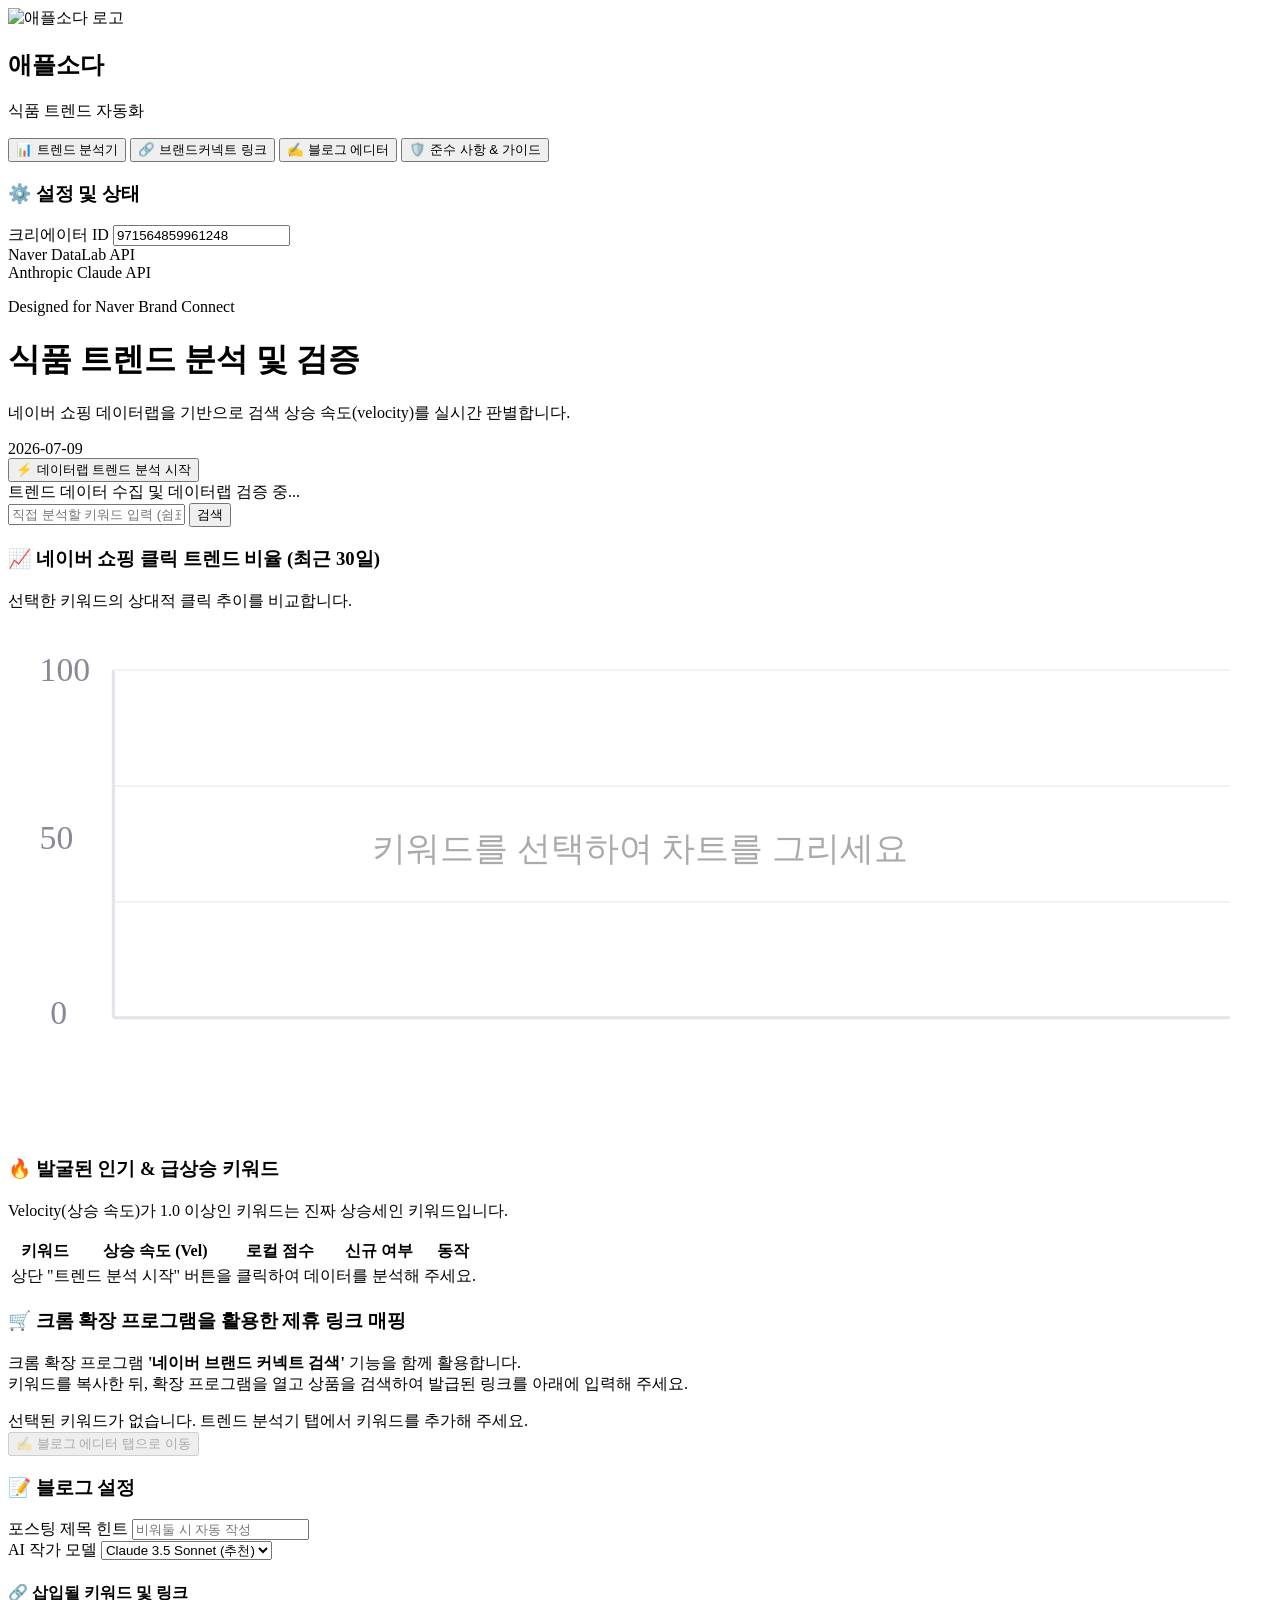
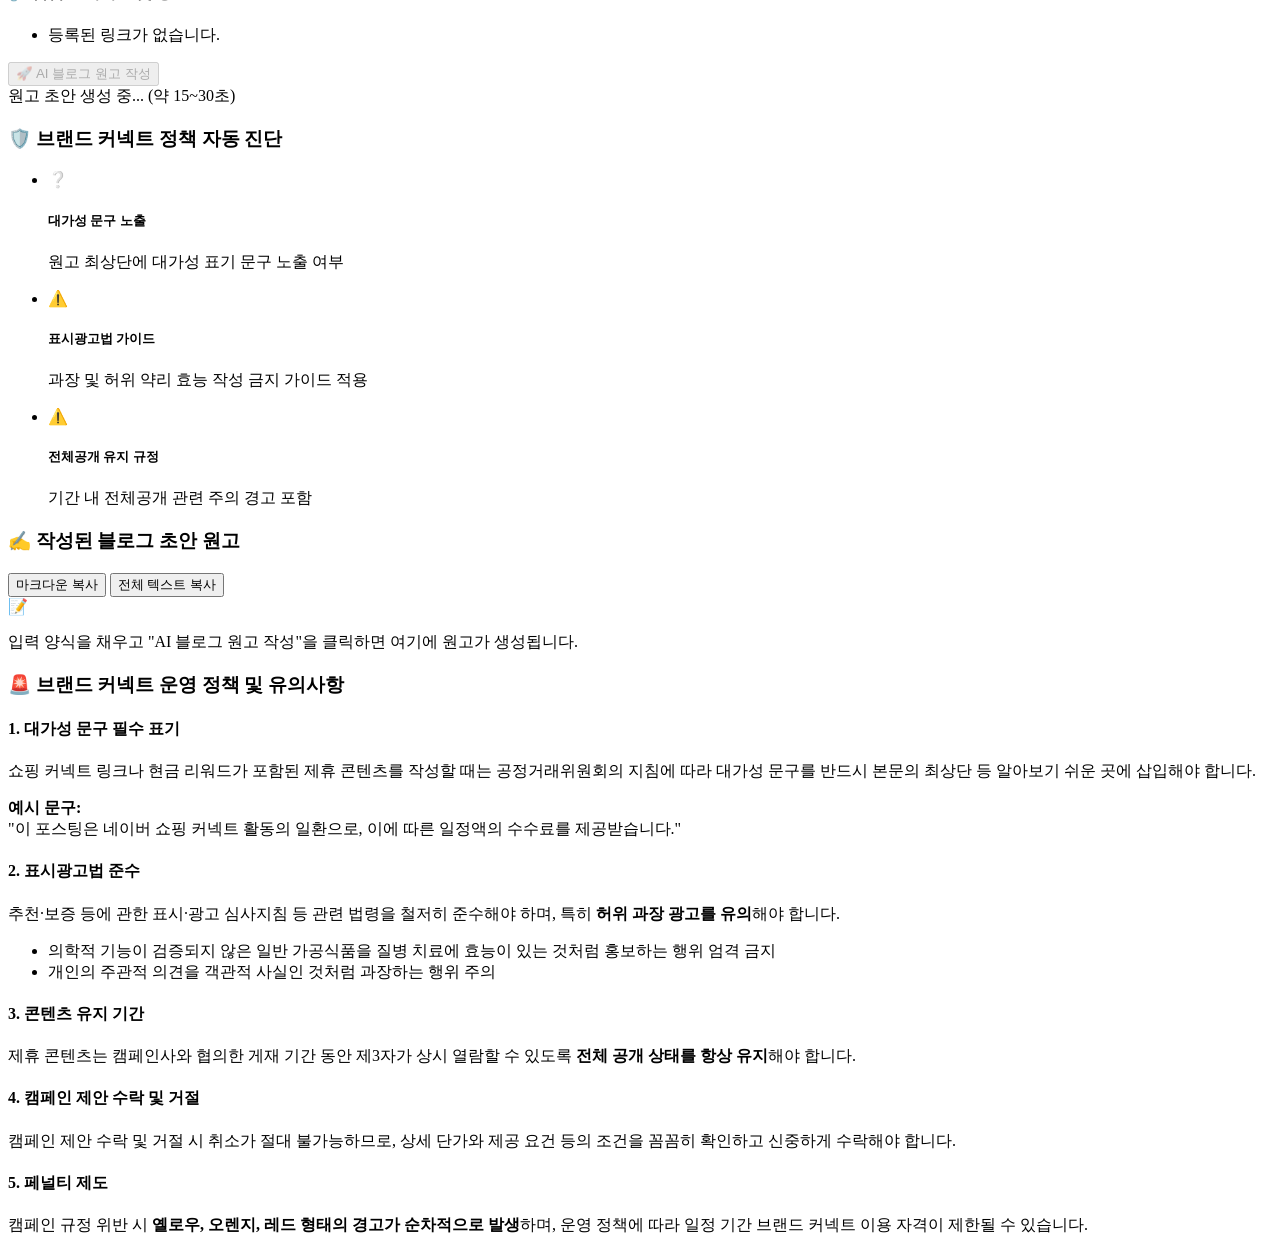
==== trend_web_app/static/index.html @ e1eadadc "style: 애플소다 프로필 공식 로고 적용" ====
<!DOCTYPE html>
<html lang="ko">
<head>
    <meta charset="UTF-8">
    <meta name="viewport" content="width=device-width, initial-scale=1.0">
    <title>🍏 애플소다 트렌드 & 브랜드커넥트 파트너</title>
    <!-- Modern Fonts -->
    <link rel="preconnect" href="https://fonts.googleapis.com">
    <link rel="preconnect" href="https://fonts.gstatic.com" crossorigin>
    <link href="https://fonts.googleapis.com/css2?family=Outfit:wght@300;400;600;700&family=Noto+Sans+KR:wght@300;400;500;700&display=swap" rel="stylesheet">
    <!-- Styled CSS Stylesheet -->
    <link rel="stylesheet" href="static/style.css">
</head>
<body>
    <div class="app-container">
        <!-- Sidebar -->
        <aside class="sidebar">
            <div class="brand">
                <img src="static/logo.jpg" alt="애플소다 로고" class="logo-img">
                <div class="brand-text">
                    <h2>애플소다</h2>
                    <p>식품 트렌드 자동화</p>
                </div>
            </div>

            <nav class="navigation">
                <button class="nav-item active" data-tab="trends-tab">
                    <span class="nav-icon">📊</span> 트렌드 분석기
                </button>
                <button class="nav-item" data-tab="links-tab">
                    <span class="nav-icon">🔗</span> 브랜드커넥트 링크
                </button>
                <button class="nav-item" data-tab="blog-tab">
                    <span class="nav-icon">✍️</span> 블로그 에디터
                </button>
                <button class="nav-item" data-tab="compliance-tab">
                    <span class="nav-icon">🛡️</span> 준수 사항 & 가이드
                </button>
            </nav>

            <div class="sidebar-footer">
                <div class="settings-box">
                    <h3>⚙️ 설정 및 상태</h3>
                    <div class="setting-item">
                        <label for="creator-id-input">크리에이터 ID</label>
                        <input type="text" id="creator-id-input" value="971564859961248" placeholder="숫자 ID 입력">
                    </div>
                    <div class="status-indicator">
                        <span class="status-dot" id="naver-status-dot"></span>
                        <span class="status-lbl">Naver DataLab API</span>
                    </div>
                    <div class="status-indicator">
                        <span class="status-dot" id="anthropic-status-dot"></span>
                        <span class="status-lbl">Anthropic Claude API</span>
                    </div>
                </div>
                <div class="footer-note">
                    <p>Designed for Naver Brand Connect</p>
                </div>
            </div>
        </aside>

        <!-- Main Workspace -->
        <main class="workspace">
            <header class="top-header">
                <div class="header-left">
                    <h1 id="page-title">식품 트렌드 분석 및 검증</h1>
                    <p id="page-subtitle">네이버 쇼핑 데이터랩을 기반으로 검색 상승 속도(velocity)를 실시간 판별합니다.</p>
                </div>
                <div class="header-right">
                    <div class="date-badge">
                        <span id="current-date">2026-07-09</span>
                    </div>
                </div>
            </header>

            <!-- TAB 1: Trends Analyzer -->
            <section id="trends-tab" class="tab-content active">
                <div class="toolbar">
                    <div class="tool-left">
                        <button class="btn btn-primary" id="btn-run-analysis">
                            <span class="btn-icon">⚡</span> 데이터랩 트렌드 분석 시작
                        </button>
                        <div class="loader-container" id="trends-loader">
                            <div class="spinner"></div>
                            <span>트렌드 데이터 수집 및 데이터랩 검증 중...</span>
                        </div>
                    </div>
                    <div class="tool-right">
                        <div class="custom-kw-input">
                            <input type="text" id="custom-keywords" placeholder="직접 분석할 키워드 입력 (쉼표 구분)">
                            <button class="btn btn-secondary" id="btn-add-custom">검색</button>
                        </div>
                    </div>
                </div>

                <!-- Interactive SVG Charts and Trends list -->
                <div class="analyzer-grid">
                    <div class="card chart-card">
                        <div class="card-header">
                            <h3>📈 네이버 쇼핑 클릭 트렌드 비율 (최근 30일)</h3>
                            <p class="card-subtitle">선택한 키워드의 상대적 클릭 추이를 비교합니다.</p>
                        </div>
                        <div class="chart-container">
                            <svg id="trend-svg-chart" viewBox="0 0 600 240">
                                <!-- Default background graph elements -->
                                <line x1="50" y1="20" x2="580" y2="20" stroke="#f0f2f5" stroke-width="1"/>
                                <line x1="50" y1="75" x2="580" y2="75" stroke="#f0f2f5" stroke-width="1"/>
                                <line x1="50" y1="130" x2="580" y2="130" stroke="#f0f2f5" stroke-width="1"/>
                                <line x1="50" y1="185" x2="580" y2="185" stroke="#f0f2f5" stroke-width="1"/>
                                <line x1="50" y1="185" x2="580" y2="185" stroke="#e1e4e9" stroke-width="1.5"/>
                                <line x1="50" y1="20" x2="50" y2="185" stroke="#e1e4e9" stroke-width="1.5"/>
                                <text x="15" y="25" class="chart-text" fill="#889">100</text>
                                <text x="15" y="105" class="chart-text" fill="#889">50</text>
                                <text x="20" y="188" class="chart-text" fill="#889">0</text>
                                <text x="300" y="110" text-anchor="middle" fill="#aaa" id="chart-placeholder">키워드를 선택하여 차트를 그리세요</text>
                            </svg>
                            <div class="chart-legend" id="chart-legend-box"></div>
                        </div>
                    </div>

                    <div class="card list-card">
                        <div class="card-header">
                            <h3>🔥 발굴된 인기 & 급상승 키워드</h3>
                            <p class="card-subtitle">Velocity(상승 속도)가 1.0 이상인 키워드는 진짜 상승세인 키워드입니다.</p>
                        </div>
                        <div class="table-wrapper">
                            <table class="data-table">
                                <thead>
                                    <tr>
                                        <th>키워드</th>
                                        <th>상승 속도 (Vel)</th>
                                        <th>로컬 점수</th>
                                        <th>신규 여부</th>
                                        <th>동작</th>
                                    </tr>
                                </thead>
                                <tbody id="trends-table-body">
                                    <tr>
                                        <td colspan="5" class="empty-table">상단 "트렌드 분석 시작" 버튼을 클릭하여 데이터를 분석해 주세요.</td>
                                    </tr>
                                </tbody>
                            </table>
                        </div>
                    </div>
                </div>
            </section>

            <!-- TAB 2: Brand Connect Links Mapper -->
            <section id="links-tab" class="tab-content">
                <div class="card mapper-card">
                    <div class="card-header">
                        <h3>🛒 크롬 확장 프로그램을 활용한 제휴 링크 매핑</h3>
                        <p class="card-subtitle">
                            크롬 확장 프로그램 <strong>'네이버 브랜드 커넥트 검색'</strong> 기능을 함께 활용합니다. <br>
                            키워드를 복사한 뒤, 확장 프로그램을 열고 상품을 검색하여 발급된 링크를 아래에 입력해 주세요.
                        </p>
                    </div>

                    <div class="mapper-body">
                        <div class="mapper-list" id="mapper-keywords-list">
                            <div class="empty-mapper">선택된 키워드가 없습니다. 트렌드 분석기 탭에서 키워드를 추가해 주세요.</div>
                        </div>

                        <div class="mapper-actions">
                            <button class="btn btn-primary" id="btn-go-to-blog" disabled>
                                ✍️ 블로그 에디터 탭으로 이동
                            </button>
                        </div>
                    </div>
                </div>
            </section>

            <!-- TAB 3: AI Blog Composer -->
            <section id="blog-tab" class="tab-content">
                <div class="blog-composer-layout">
                    <div class="composer-sidebar">
                        <div class="card composer-params-card">
                            <div class="card-header">
                                <h3>📝 블로그 설정</h3>
                            </div>
                            <div class="card-body">
                                <div class="form-group">
                                    <label for="blog-title-input">포스팅 제목 힌트</label>
                                    <input type="text" id="blog-title-input" placeholder="비워둘 시 자동 작성">
                                </div>
                                <div class="form-group">
                                    <label for="ai-model-select">AI 작가 모델</label>
                                    <select id="ai-model-select">
                                        <option value="claude-3-5-sonnet-20260229" selected>Claude 3.5 Sonnet (추천)</option>
                                        <option value="claude-3-haiku-20240307">Claude 3 Haiku (빠름)</option>
                                    </select>
                                </div>
                                
                                <div class="mapped-summary-box">
                                    <h4>🔗 삽입될 키워드 및 링크</h4>
                                    <ul id="mapped-links-summary">
                                        <li class="summary-empty">등록된 링크가 없습니다.</li>
                                    </ul>
                                </div>

                                <button class="btn btn-primary btn-block" id="btn-generate-blog" disabled>
                                    🚀 AI 블로그 원고 작성
                                </button>
                                <div class="loader-container" id="blog-loader">
                                    <div class="spinner"></div>
                                    <span>원고 초안 생성 중... (약 15~30초)</span>
                                </div>
                            </div>
                        </div>
                        
                        <div class="card guard-preview-card">
                            <div class="card-header">
                                <h3>🛡️ 브랜드 커넥트 정책 자동 진단</h3>
                            </div>
                            <div class="card-body">
                                <ul class="compliance-checklist">
                                    <li class="check-item pending" id="chk-disclosure">
                                        <span class="check-icon">❔</span>
                                        <div class="check-text">
                                            <h5>대가성 문구 노출</h5>
                                            <p>원고 최상단에 대가성 표기 문구 노출 여부</p>
                                        </div>
                                    </li>
                                    <li class="check-item pending" id="chk-advertising">
                                        <span class="check-icon">⚠️</span>
                                        <div class="check-text">
                                            <h5>표시광고법 가이드</h5>
                                            <p>과장 및 허위 약리 효능 작성 금지 가이드 적용</p>
                                        </div>
                                    </li>
                                    <li class="check-item pending" id="chk-duration">
                                        <span class="check-icon">⚠️</span>
                                        <div class="check-text">
                                            <h5>전체공개 유지 규정</h5>
                                            <p>기간 내 전체공개 관련 주의 경고 포함</p>
                                        </div>
                                    </li>
                                </ul>
                            </div>
                        </div>
                    </div>

                    <div class="composer-main">
                        <div class="card preview-card">
                            <div class="card-header">
                                <h3>✍️ 작성된 블로그 초안 원고</h3>
                                <div class="preview-actions">
                                    <button class="btn btn-secondary btn-sm" id="btn-copy-markdown">마크다운 복사</button>
                                    <button class="btn btn-secondary btn-sm" id="btn-copy-raw">전체 텍스트 복사</button>
                                </div>
                            </div>
                            <div class="markdown-preview-container" id="markdown-preview">
                                <div class="preview-placeholder">
                                    <span class="placeholder-icon">📝</span>
                                    <p>입력 양식을 채우고 "AI 블로그 원고 작성"을 클릭하면 여기에 원고가 생성됩니다.</p>
                                </div>
                            </div>
                        </div>
                    </div>
                </div>
            </section>

            <!-- TAB 4: Compliance Guard Info -->
            <section id="compliance-tab" class="tab-content">
                <div class="compliance-info-layout">
                    <div class="card info-card border-green">
                        <div class="card-header">
                            <h3>🚨 브랜드 커넥트 운영 정책 및 유의사항</h3>
                        </div>
                        <div class="card-body">
                            <div class="compliance-section">
                                <h4>1. 대가성 문구 필수 표기</h4>
                                <p>쇼핑 커넥트 링크나 현금 리워드가 포함된 제휴 콘텐츠를 작성할 때는 공정거래위원회의 지침에 따라 대가성 문구를 반드시 본문의 최상단 등 알아보기 쉬운 곳에 삽입해야 합니다.</p>
                                <div class="highlight-box">
                                    <strong>예시 문구:</strong><br>
                                    "이 포스팅은 네이버 쇼핑 커넥트 활동의 일환으로, 이에 따른 일정액의 수수료를 제공받습니다."
                                </div>
                            </div>

                            <div class="compliance-section">
                                <h4>2. 표시광고법 준수</h4>
                                <p>추천·보증 등에 관한 표시·광고 심사지침 등 관련 법령을 철저히 준수해야 하며, 특히 <strong>허위 과장 광고를 유의</strong>해야 합니다.</p>
                                <ul>
                                    <li>의학적 기능이 검증되지 않은 일반 가공식품을 질병 치료에 효능이 있는 것처럼 홍보하는 행위 엄격 금지</li>
                                    <li>개인의 주관적 의견을 객관적 사실인 것처럼 과장하는 행위 주의</li>
                                </ul>
                            </div>

                            <div class="compliance-section">
                                <h4>3. 콘텐츠 유지 기간</h4>
                                <p>제휴 콘텐츠는 캠페인사와 협의한 게재 기간 동안 제3자가 상시 열람할 수 있도록 <strong>전체 공개 상태를 항상 유지</strong>해야 합니다.</p>
                            </div>

                            <div class="compliance-section">
                                <h4>4. 캠페인 제안 수락 및 거절</h4>
                                <p>캠페인 제안 수락 및 거절 시 취소가 절대 불가능하므로, 상세 단가와 제공 요건 등의 조건을 꼼꼼히 확인하고 신중하게 수락해야 합니다.</p>
                            </div>

                            <div class="compliance-section">
                                <h4>5. 페널티 제도</h4>
                                <p>캠페인 규정 위반 시 <strong>옐로우, 오렌지, 레드 형태의 경고가 순차적으로 발생</strong>하며, 운영 정책에 따라 일정 기간 브랜드 커넥트 이용 자격이 제한될 수 있습니다.</p>
                            </div>
                        </div>
                    </div>
                </div>
            </section>
        </main>
    </div>

    <!-- Application Javascript File -->
    <script src="static/app.js"></script>
</body>
</html>
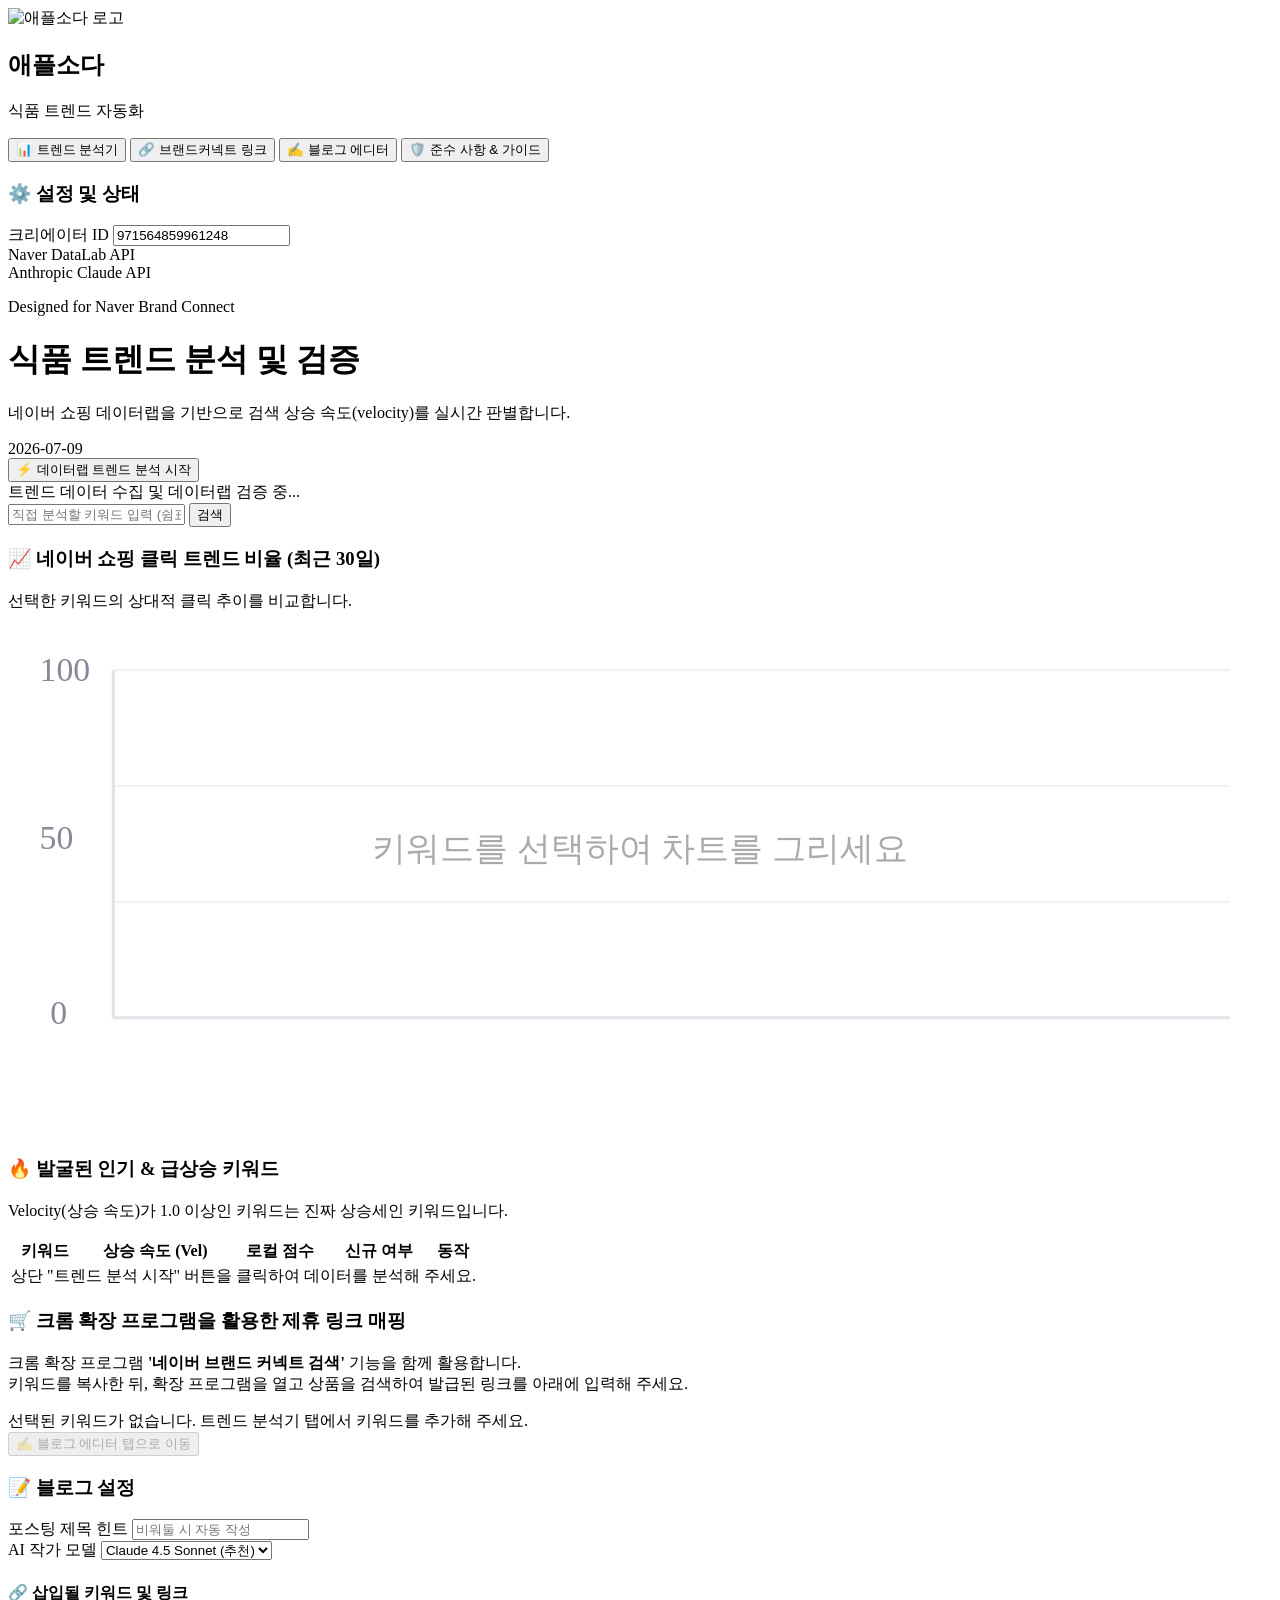
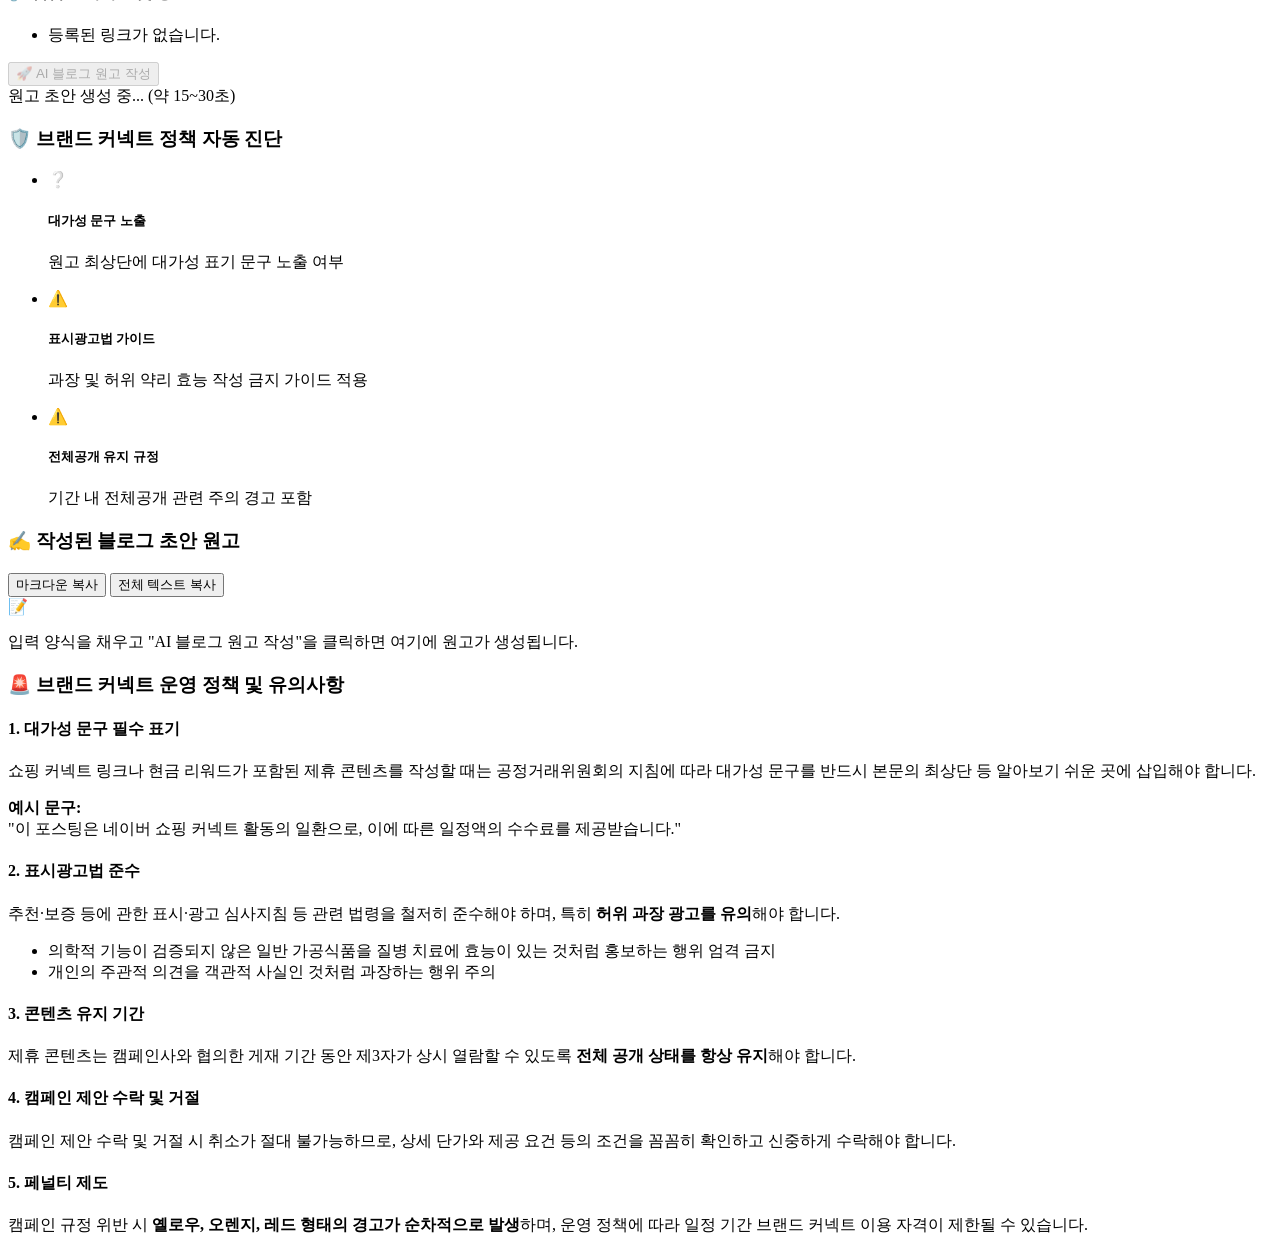
==== commit 0b5c951e: "feat: 블로그 에디터 AI 작가 모델 목록에 Claude 4.5 Sonnet 및 Claude 5 Sonnet 추가" ====
--- a/trend_web_app/static/index.html
+++ b/trend_web_app/static/index.html
@@ -187,7 +187,9 @@
                                 <div class="form-group">
                                     <label for="ai-model-select">AI 작가 모델</label>
                                     <select id="ai-model-select">
-                                        <option value="claude-3-5-sonnet-20260229" selected>Claude 3.5 Sonnet (추천)</option>
+                                        <option value="claude-sonnet-5">Claude 5 Sonnet</option>
+                                        <option value="claude-sonnet-4-5" selected>Claude 4.5 Sonnet (추천)</option>
+                                        <option value="claude-3-5-sonnet-20260229">Claude 3.5 Sonnet</option>
                                         <option value="claude-3-haiku-20240307">Claude 3 Haiku (빠름)</option>
                                     </select>
                                 </div>
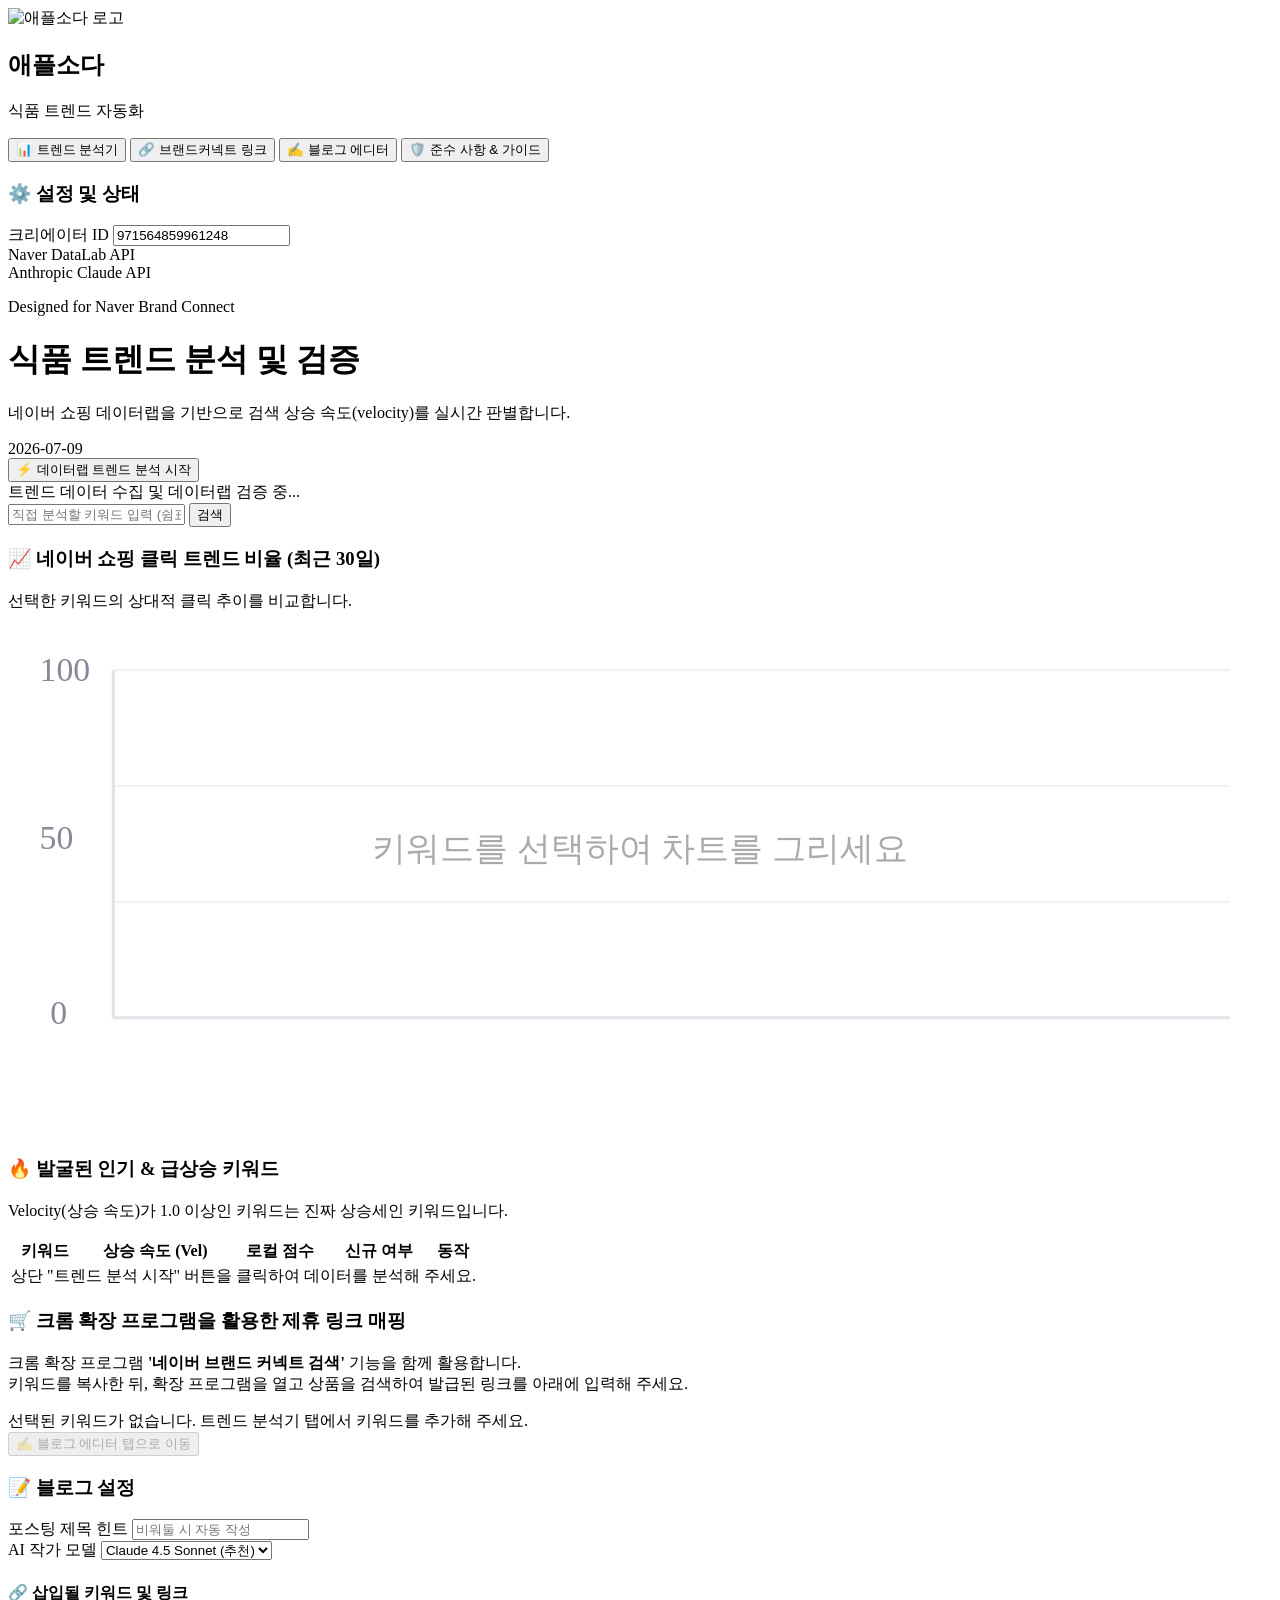
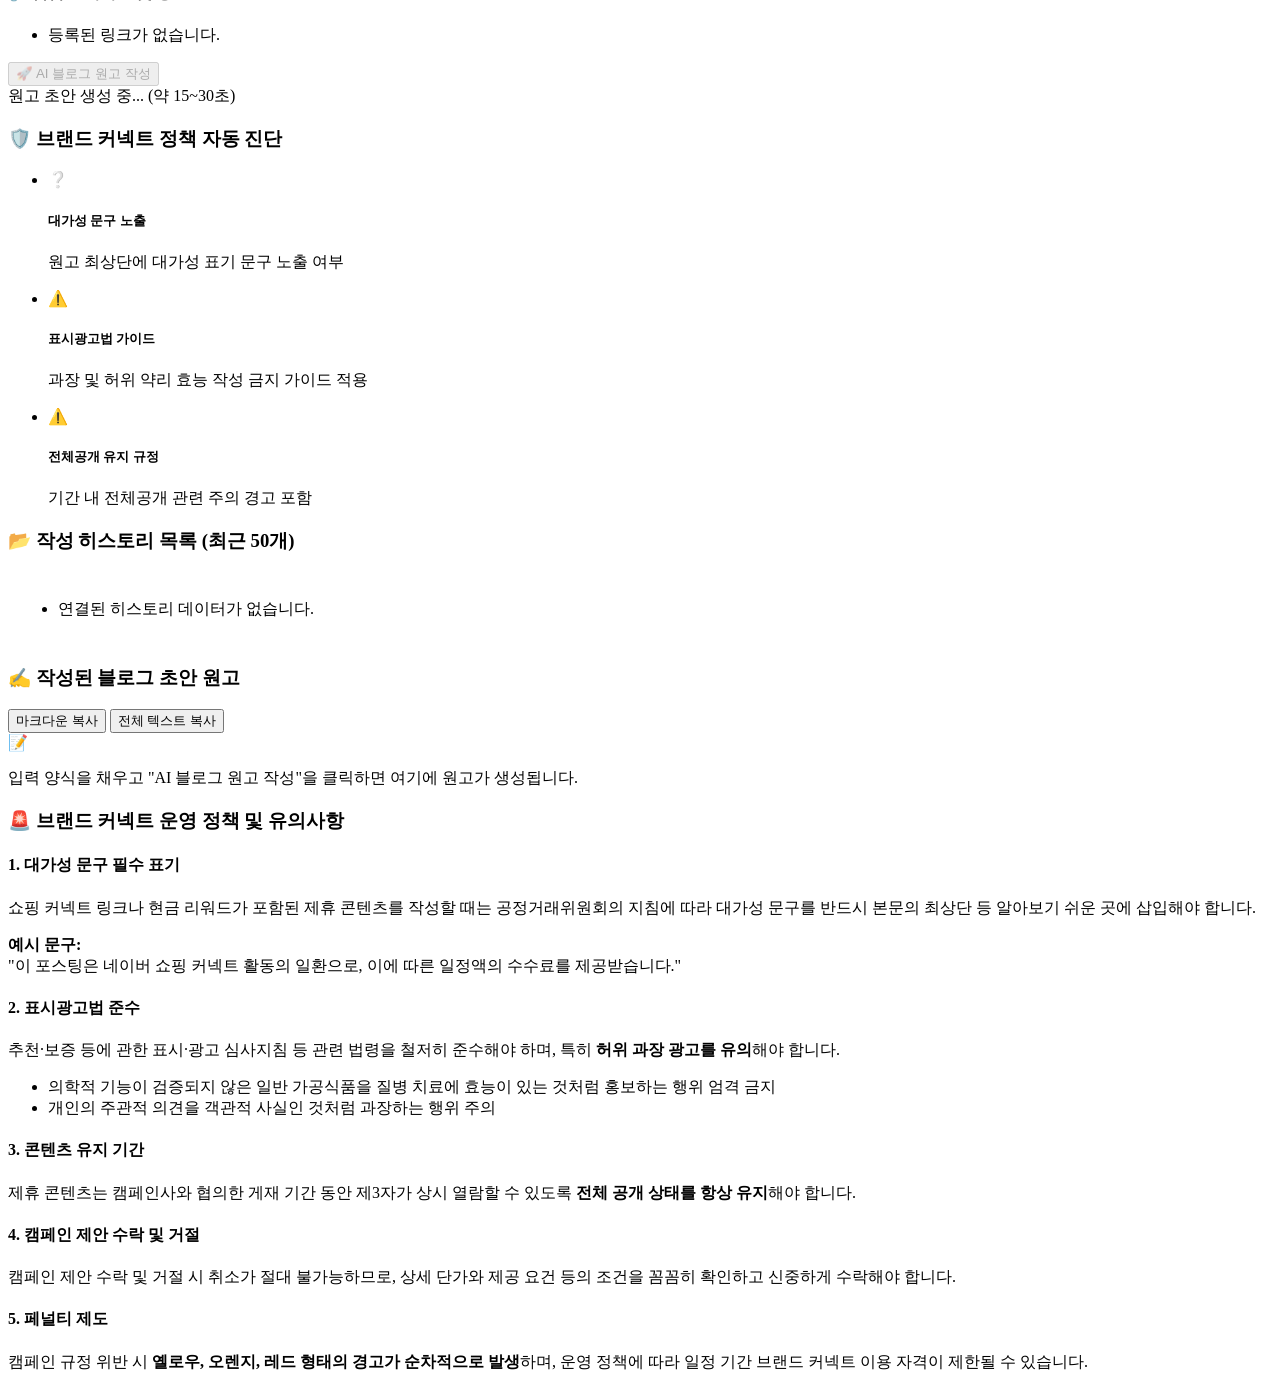
==== commit 214c0d1a: "feat: PostgreSQL 데이터베이스 연동 및 블로그 히스토리 관리 기능 추가" ====
--- a/trend_web_app/static/index.html
+++ b/trend_web_app/static/index.html
@@ -239,6 +239,16 @@
                                         </div>
                                     </li>
                                 </ul>
+                        </div>
+                        
+                        <div class="card history-card">
+                            <div class="card-header">
+                                <h3>📂 작성 히스토리 목록 (최근 50개)</h3>
+                            </div>
+                            <div class="card-body" style="padding: 10px;">
+                                <ul class="history-list" id="blog-history-list">
+                                    <li class="history-empty">연결된 히스토리 데이터가 없습니다.</li>
+                                </ul>
                             </div>
                         </div>
                     </div>
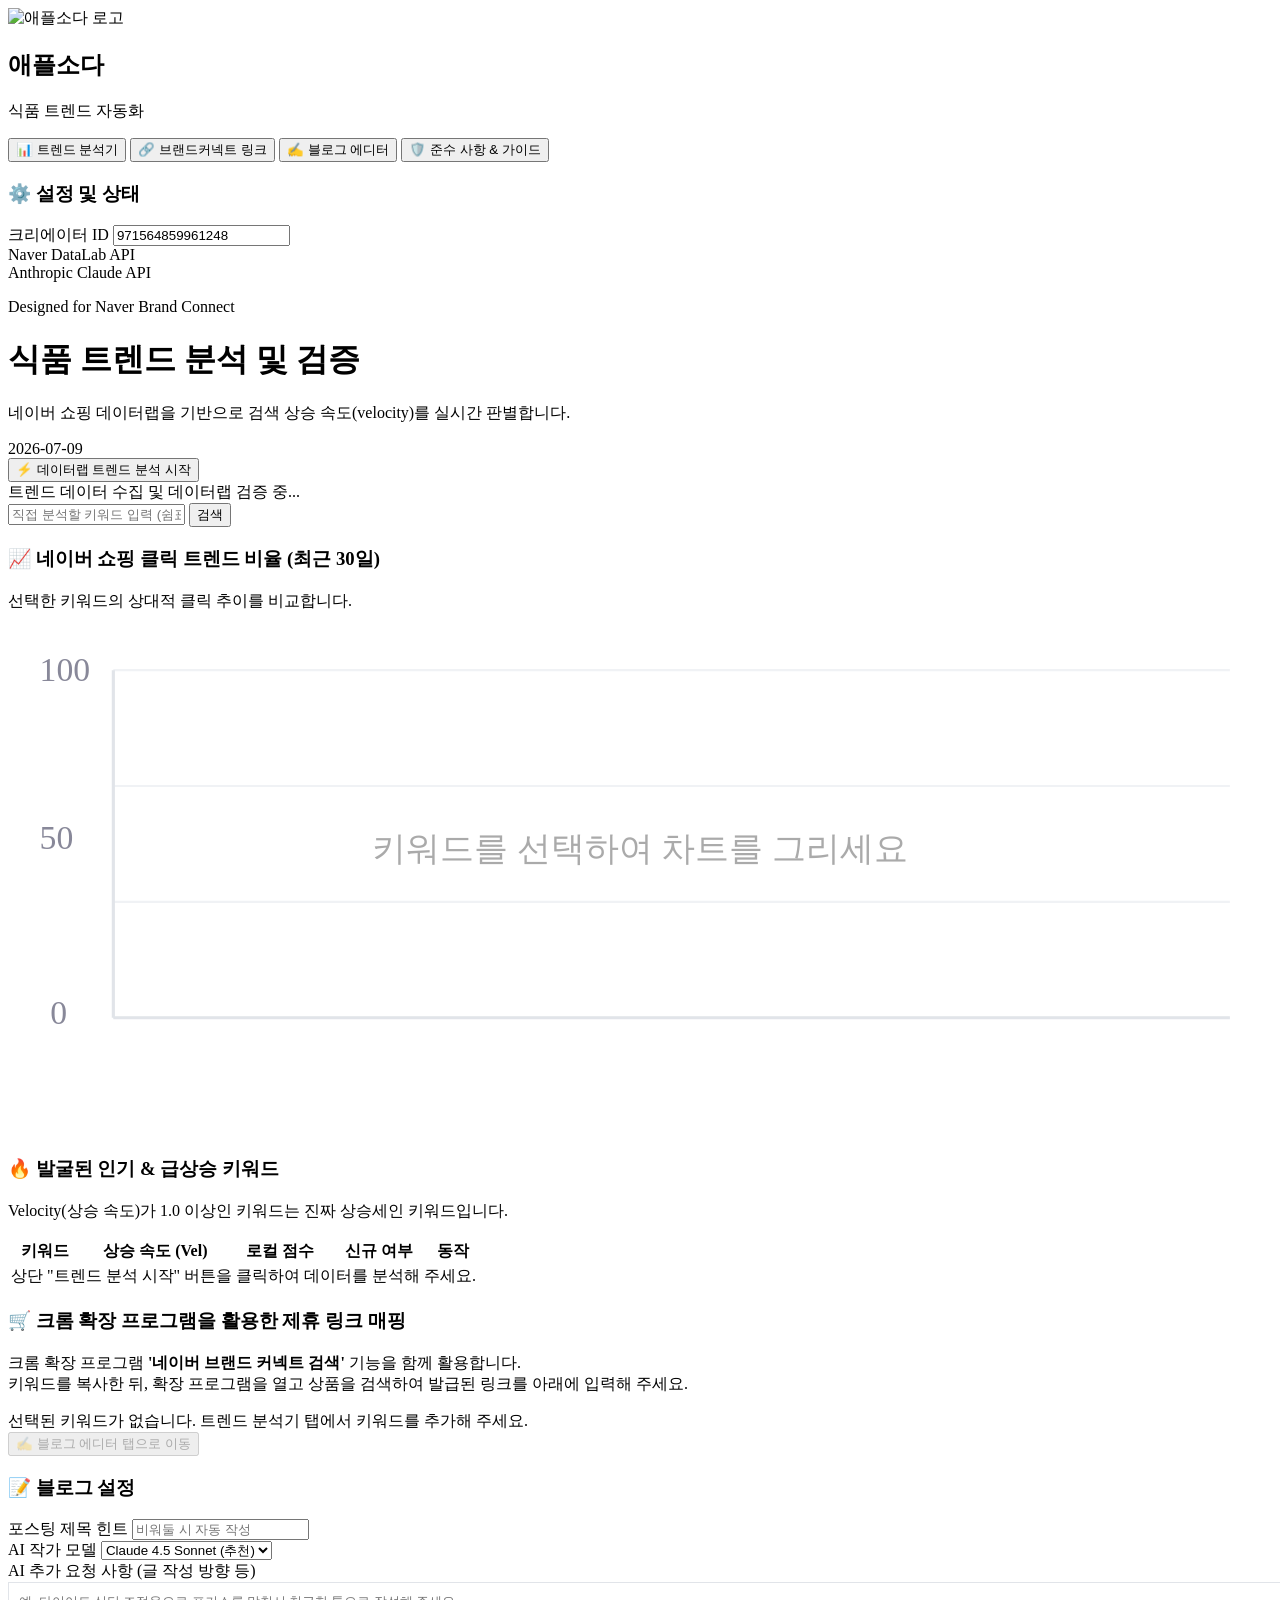
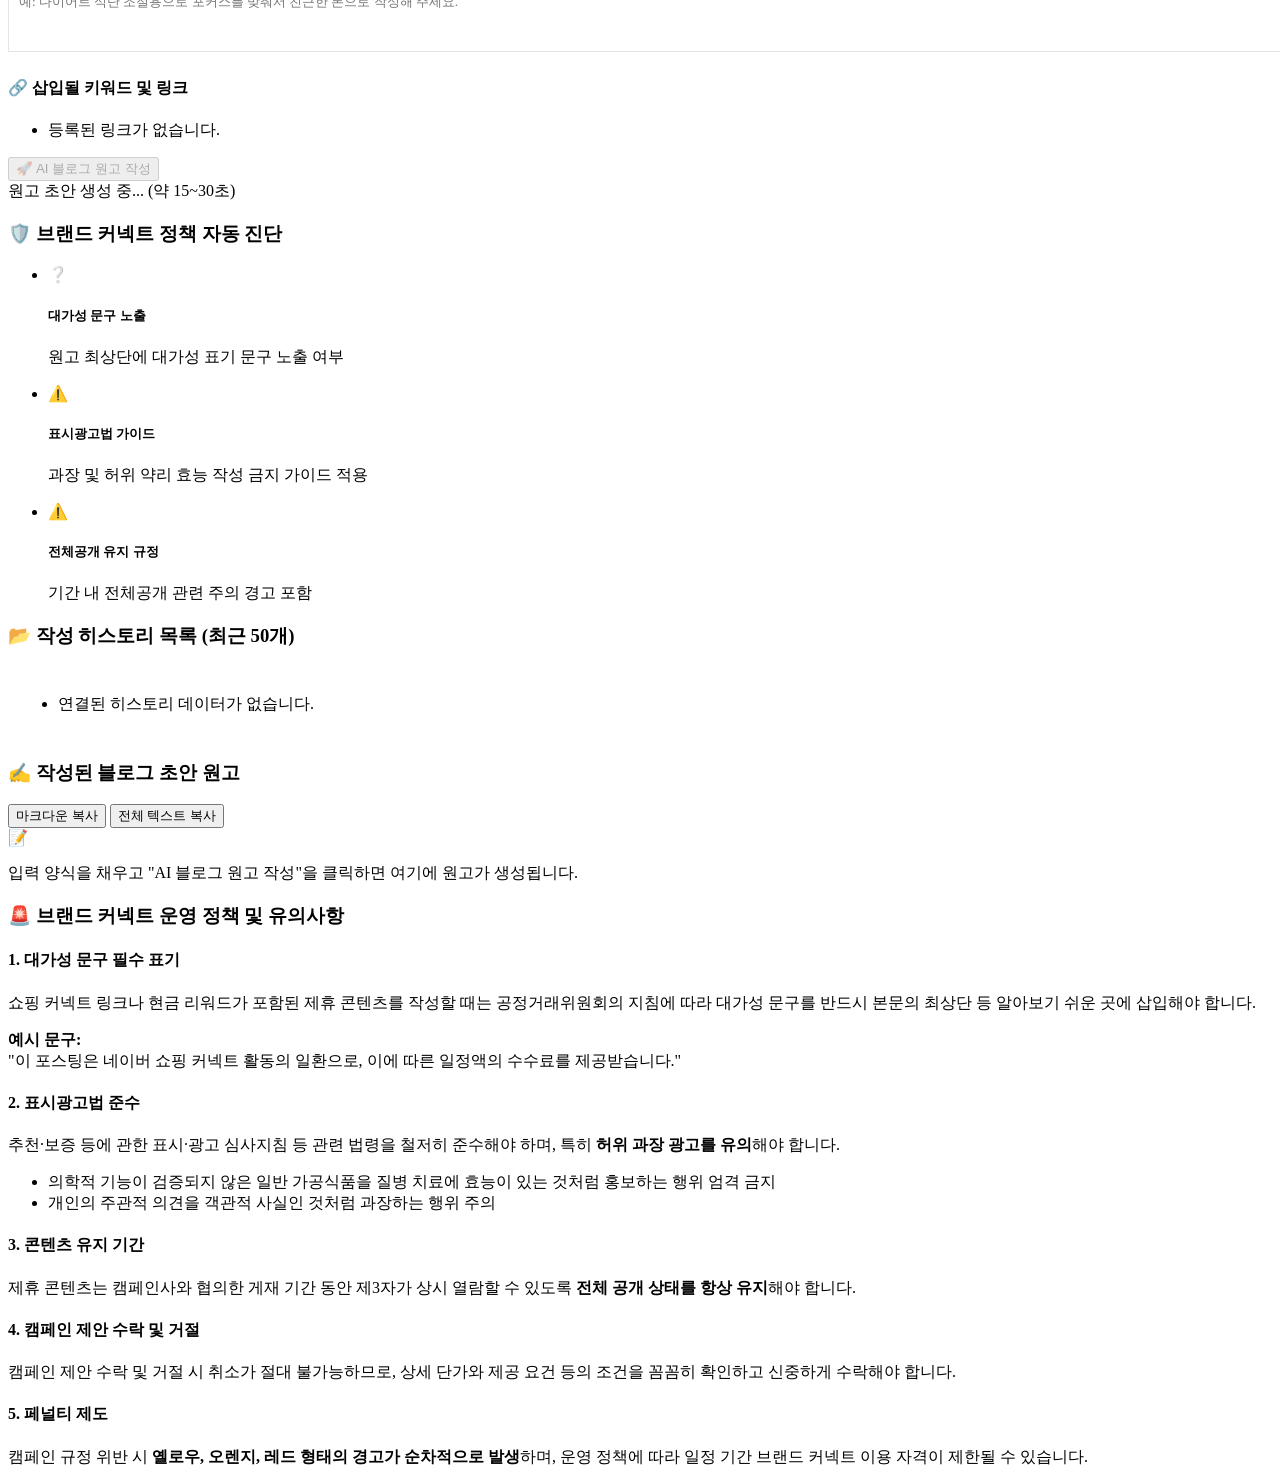
==== commit 2805b40d: "feat: AI 블로그 원고 작성 시 사용자 추가 요구 사항(프롬프트) 입력 기능 구현" ====
--- a/trend_web_app/static/index.html
+++ b/trend_web_app/static/index.html
@@ -192,6 +192,10 @@
                                         <option value="claude-3-5-sonnet-20260229">Claude 3.5 Sonnet</option>
                                         <option value="claude-3-haiku-20240307">Claude 3 Haiku (빠름)</option>
                                     </select>
+                                </div>
+                                <div class="form-group">
+                                    <label for="blog-custom-prompt">AI 추가 요청 사항 (글 작성 방향 등)</label>
+                                    <textarea id="blog-custom-prompt" rows="3" placeholder="예: 다이어트 식단 조절용으로 포커스를 맞춰서 친근한 톤으로 작성해 주세요." style="width: 100%; padding: 10px; border: 1px solid #e1e4e9; border-radius: var(--border-radius-md); font-family: inherit; font-size: 13px; resize: vertical;"></textarea>
                                 </div>
                                 
                                 <div class="mapped-summary-box">
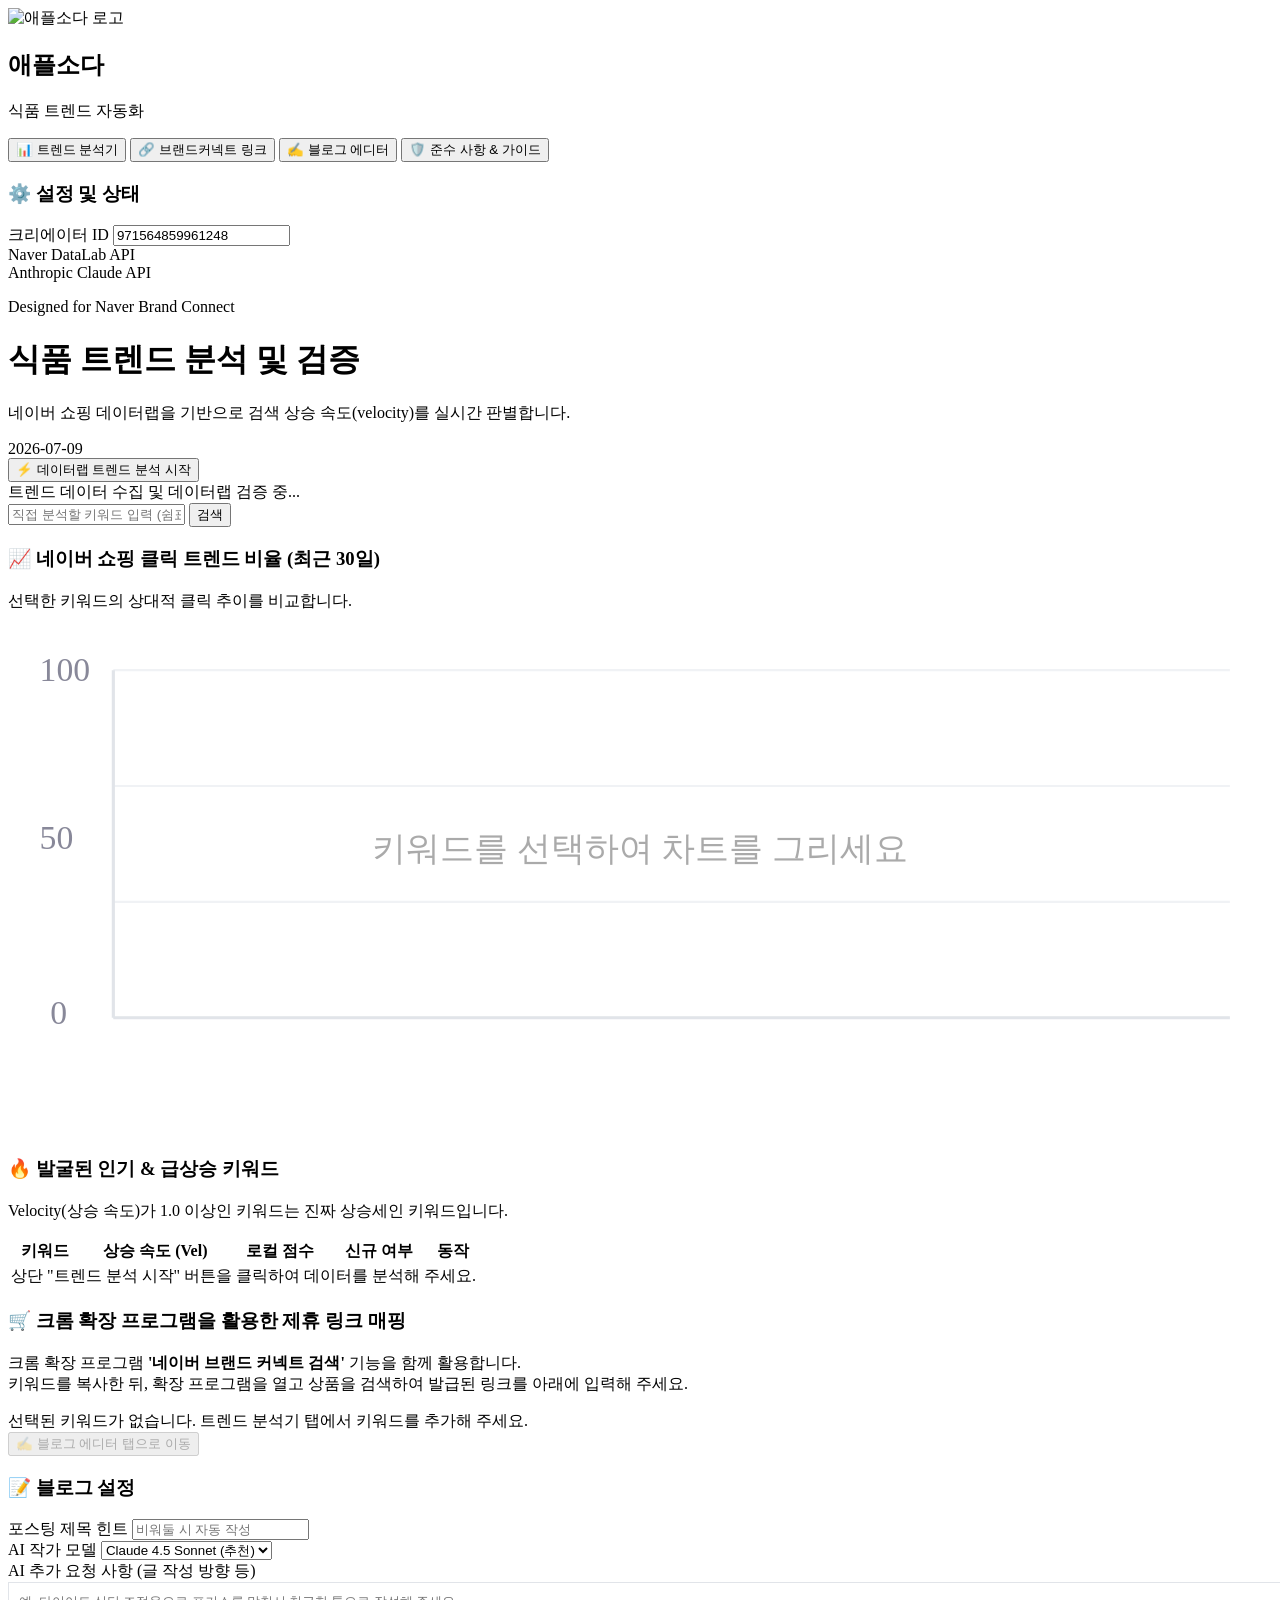
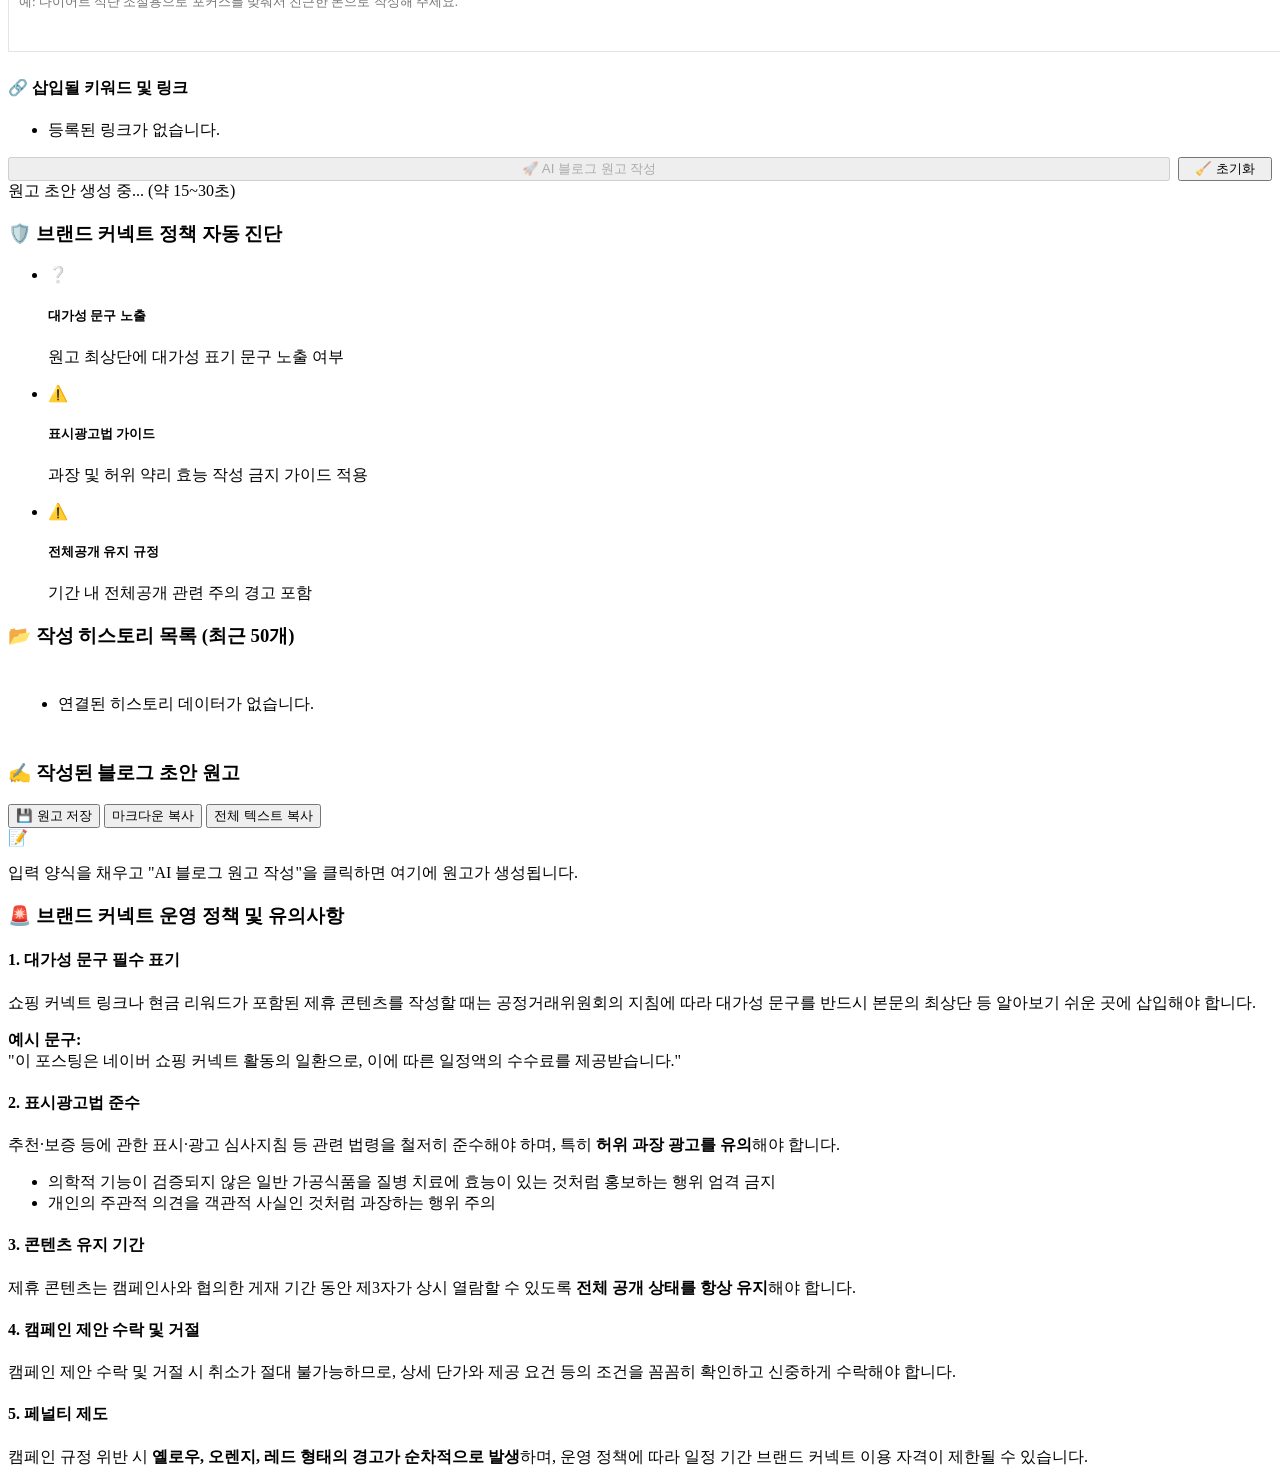
==== commit 6b4b7e75: "feat: 원고 수동 저장(💾) 및 에디터 초기화(🧹) 기능 추가" ====
--- a/trend_web_app/static/index.html
+++ b/trend_web_app/static/index.html
@@ -205,14 +205,19 @@
                                     </ul>
                                 </div>
 
-                                <button class="btn btn-primary btn-block" id="btn-generate-blog" disabled>
-                                    🚀 AI 블로그 원고 작성
-                                </button>
-                                <div class="loader-container" id="blog-loader">
-                                    <div class="spinner"></div>
-                                    <span>원고 초안 생성 중... (약 15~30초)</span>
-                                </div>
-                            </div>
+                                 <div style="display: flex; gap: 8px; margin-top: 15px;">
+                                     <button class="btn btn-primary" id="btn-generate-blog" style="flex-grow: 1;" disabled>
+                                         🚀 AI 블로그 원고 작성
+                                     </button>
+                                     <button class="btn btn-secondary" id="btn-reset-editor" style="width: auto; padding: 0 15px;" title="입력 및 작성 내용 초기화">
+                                         🧹 초기화
+                                     </button>
+                                 </div>
+                                 <div class="loader-container" id="blog-loader">
+                                     <div class="spinner"></div>
+                                     <span>원고 초안 생성 중... (약 15~30초)</span>
+                                 </div>
+                             </div>
                         </div>
                         
                         <div class="card guard-preview-card">
@@ -243,6 +248,7 @@
                                         </div>
                                     </li>
                                 </ul>
+                            </div>
                         </div>
                         
                         <div class="card history-card">
@@ -261,10 +267,11 @@
                         <div class="card preview-card">
                             <div class="card-header">
                                 <h3>✍️ 작성된 블로그 초안 원고</h3>
-                                <div class="preview-actions">
-                                    <button class="btn btn-secondary btn-sm" id="btn-copy-markdown">마크다운 복사</button>
-                                    <button class="btn btn-secondary btn-sm" id="btn-copy-raw">전체 텍스트 복사</button>
-                                </div>
+                                 <div class="preview-actions">
+                                     <button class="btn btn-secondary btn-sm" id="btn-save-draft">💾 원고 저장</button>
+                                     <button class="btn btn-secondary btn-sm" id="btn-copy-markdown">마크다운 복사</button>
+                                     <button class="btn btn-secondary btn-sm" id="btn-copy-raw">전체 텍스트 복사</button>
+                                 </div>
                             </div>
                             <div class="markdown-preview-container" id="markdown-preview">
                                 <div class="preview-placeholder">
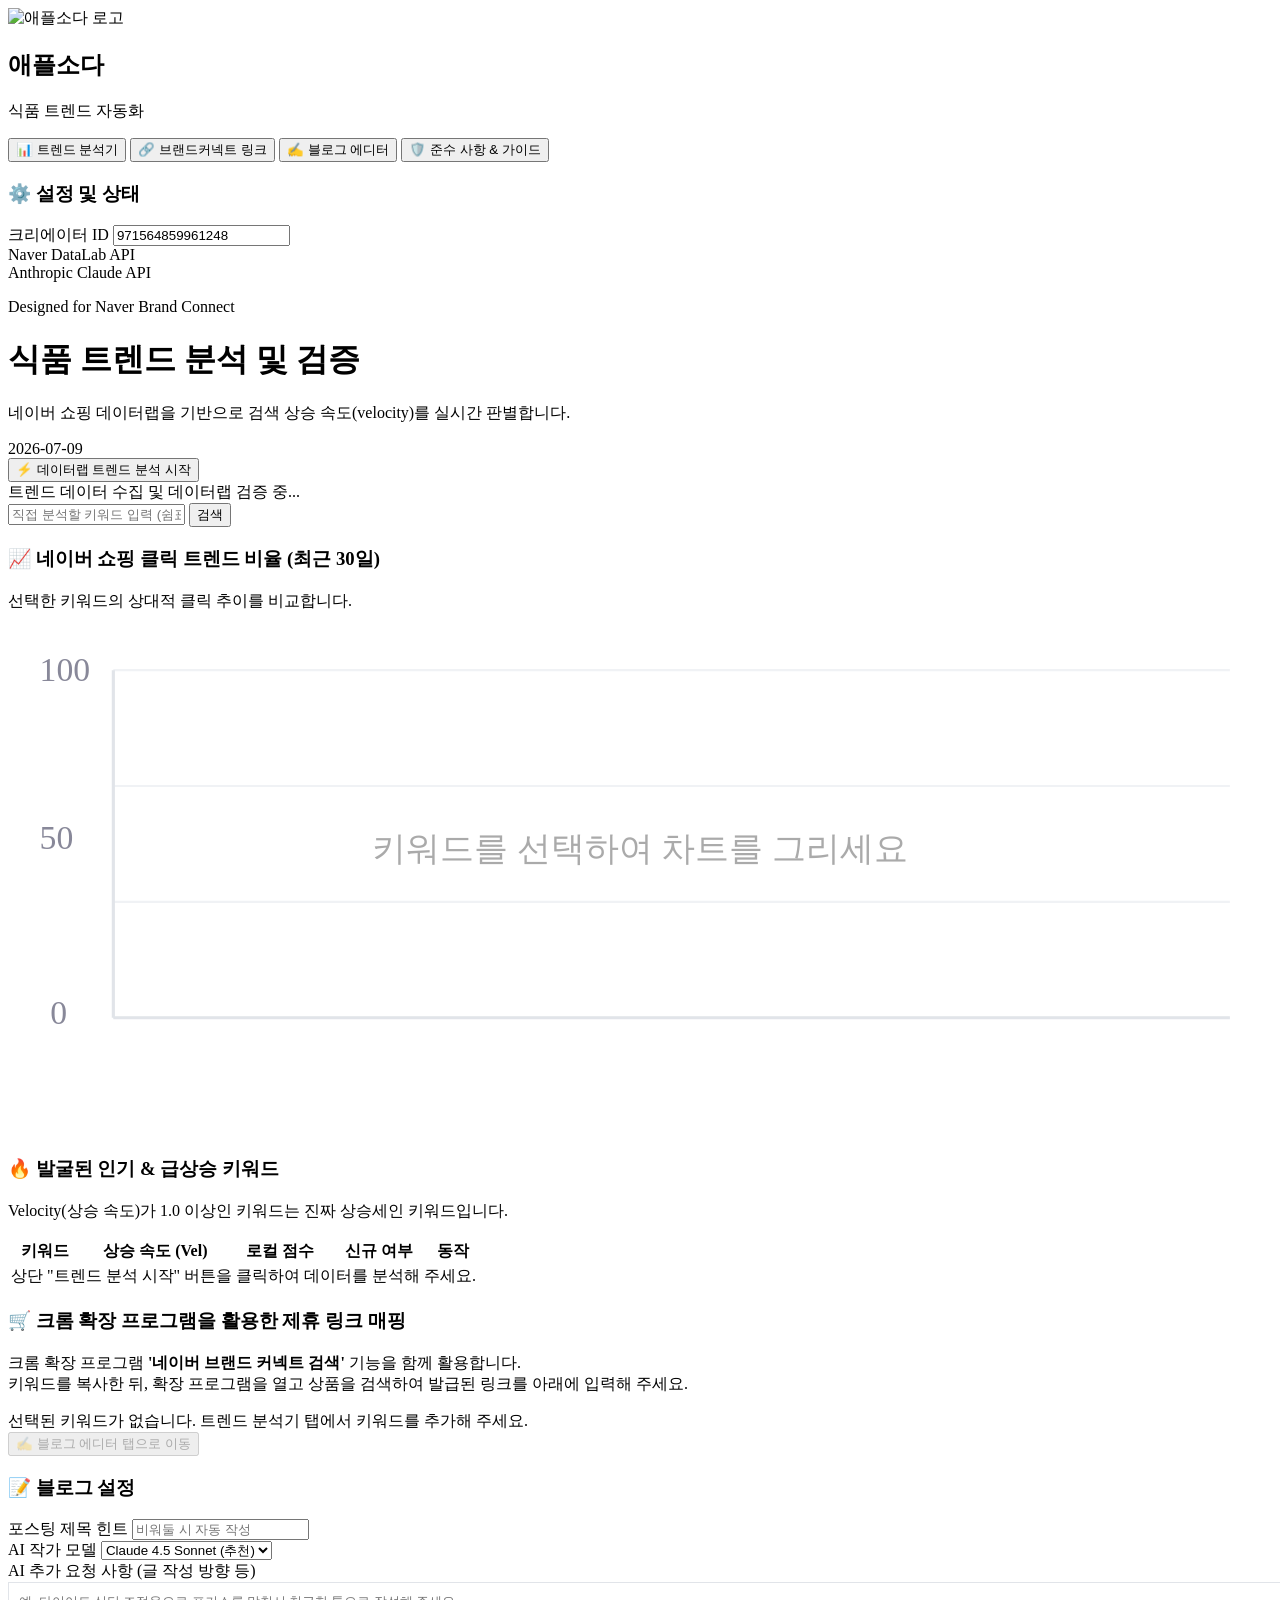
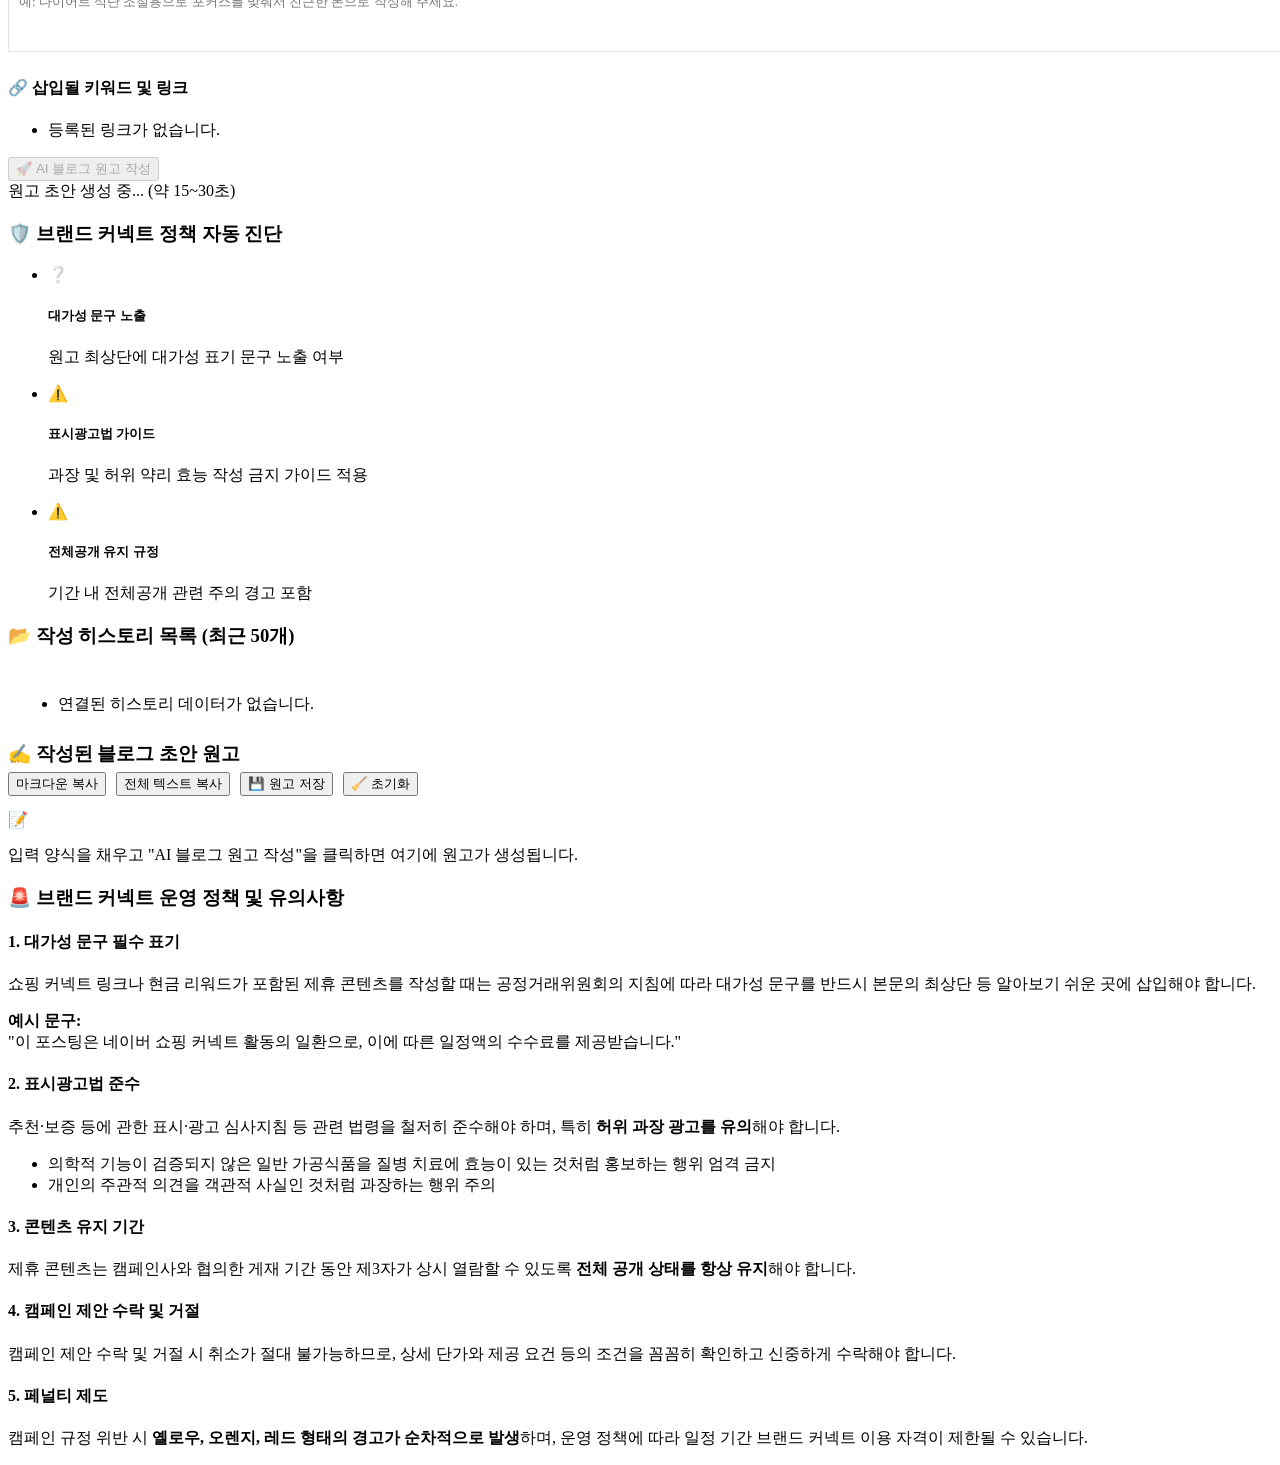
==== commit 94a27fae: "style: 블로그 에디터 프리뷰 영역 버튼 위치 및 순서 조정, 줄간격 확대" ====
--- a/trend_web_app/static/index.html
+++ b/trend_web_app/static/index.html
@@ -205,14 +205,9 @@
                                     </ul>
                                 </div>
 
-                                 <div style="display: flex; gap: 8px; margin-top: 15px;">
-                                     <button class="btn btn-primary" id="btn-generate-blog" style="flex-grow: 1;" disabled>
-                                         🚀 AI 블로그 원고 작성
-                                     </button>
-                                     <button class="btn btn-secondary" id="btn-reset-editor" style="width: auto; padding: 0 15px;" title="입력 및 작성 내용 초기화">
-                                         🧹 초기화
-                                     </button>
-                                 </div>
+                                 <button class="btn btn-primary btn-block" id="btn-generate-blog" disabled>
+                                     🚀 AI 블로그 원고 작성
+                                 </button>
                                  <div class="loader-container" id="blog-loader">
                                      <div class="spinner"></div>
                                      <span>원고 초안 생성 중... (약 15~30초)</span>
@@ -265,13 +260,14 @@
 
                     <div class="composer-main">
                         <div class="card preview-card">
-                            <div class="card-header">
-                                <h3>✍️ 작성된 블로그 초안 원고</h3>
-                                 <div class="preview-actions">
-                                     <button class="btn btn-secondary btn-sm" id="btn-save-draft">💾 원고 저장</button>
-                                     <button class="btn btn-secondary btn-sm" id="btn-copy-markdown">마크다운 복사</button>
-                                     <button class="btn btn-secondary btn-sm" id="btn-copy-raw">전체 텍스트 복사</button>
-                                 </div>
+                            <div class="card-header" style="flex-direction: column; align-items: flex-start; gap: 14px; padding-bottom: 14px;">
+                                <h3 style="margin: 0;">✍️ 작성된 블로그 초안 원고</h3>
+                                <div class="preview-actions" style="display: flex; gap: 10px; width: 100%; margin-top: 5px;">
+                                    <button class="btn btn-secondary btn-sm" id="btn-copy-markdown">마크다운 복사</button>
+                                    <button class="btn btn-secondary btn-sm" id="btn-copy-raw">전체 텍스트 복사</button>
+                                    <button class="btn btn-secondary btn-sm" id="btn-save-draft">💾 원고 저장</button>
+                                    <button class="btn btn-secondary btn-sm" id="btn-reset-editor">🧹 초기화</button>
+                                </div>
                             </div>
                             <div class="markdown-preview-container" id="markdown-preview">
                                 <div class="preview-placeholder">
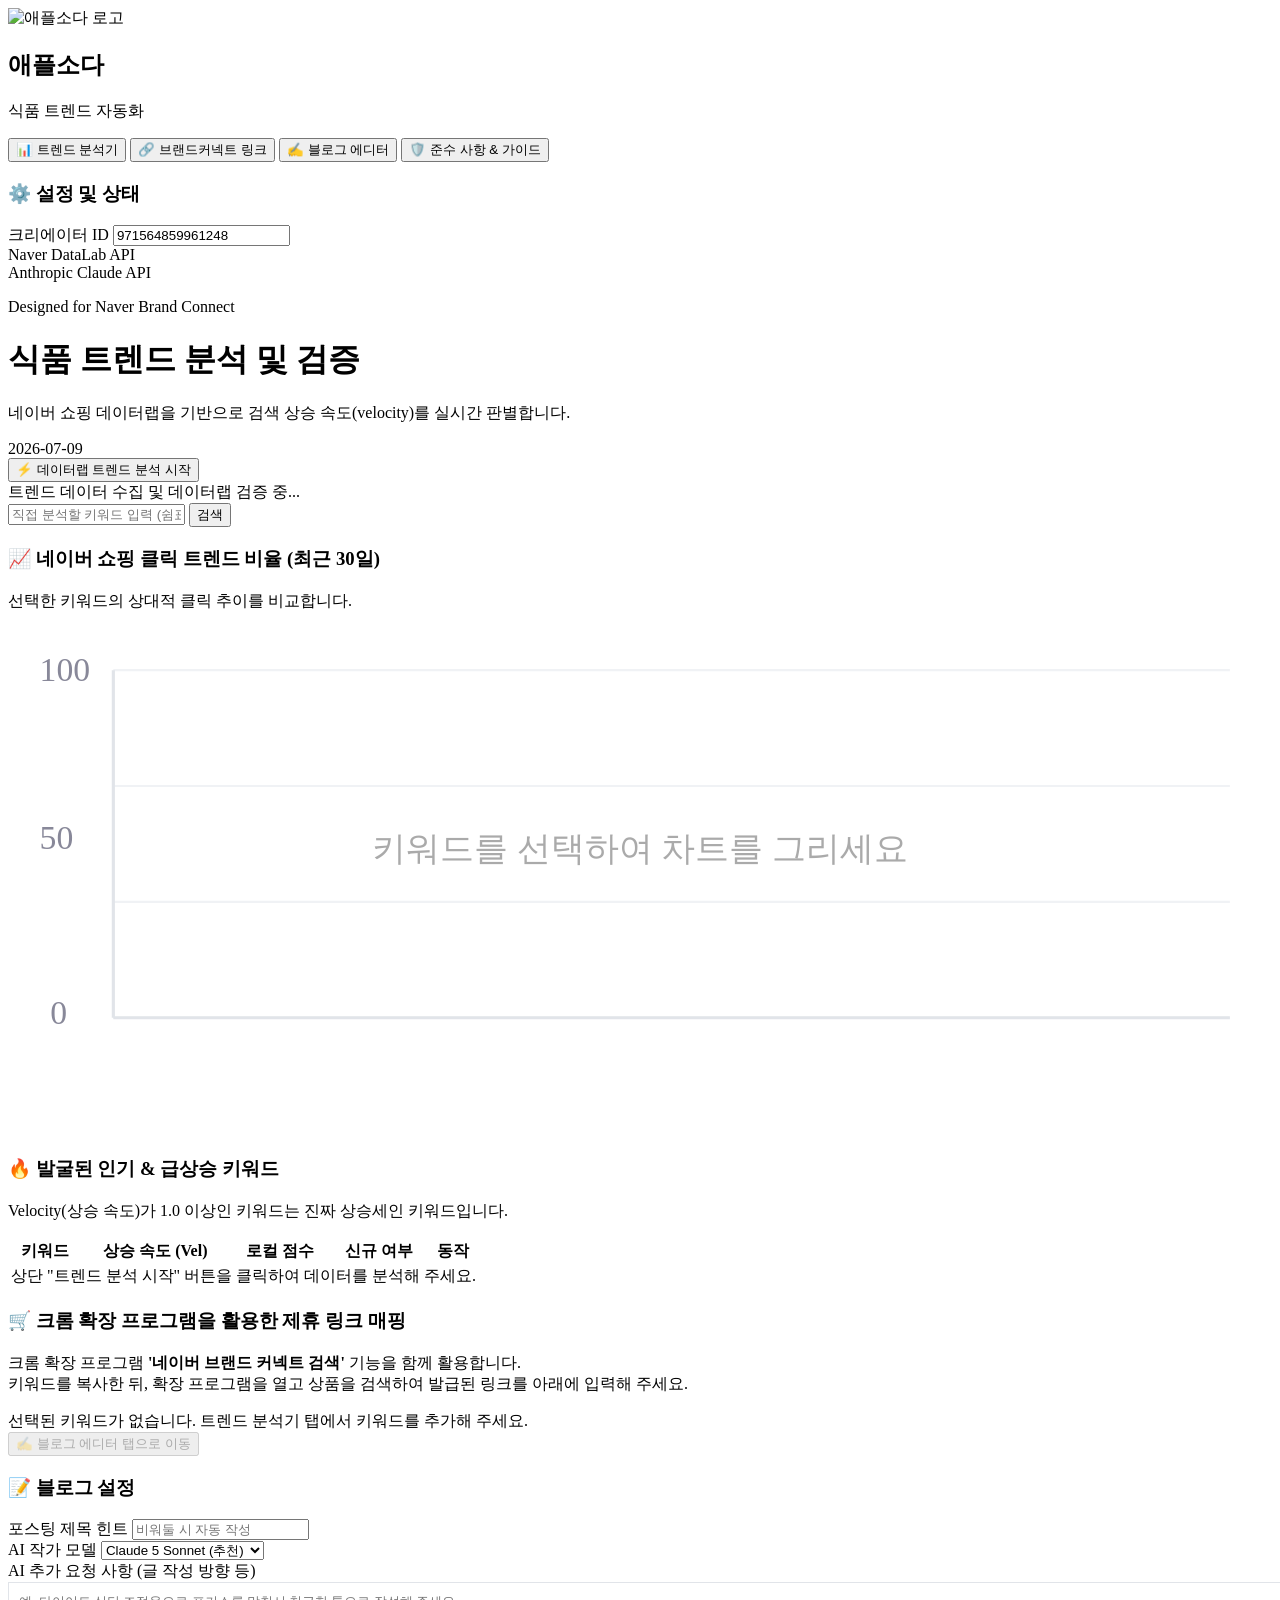
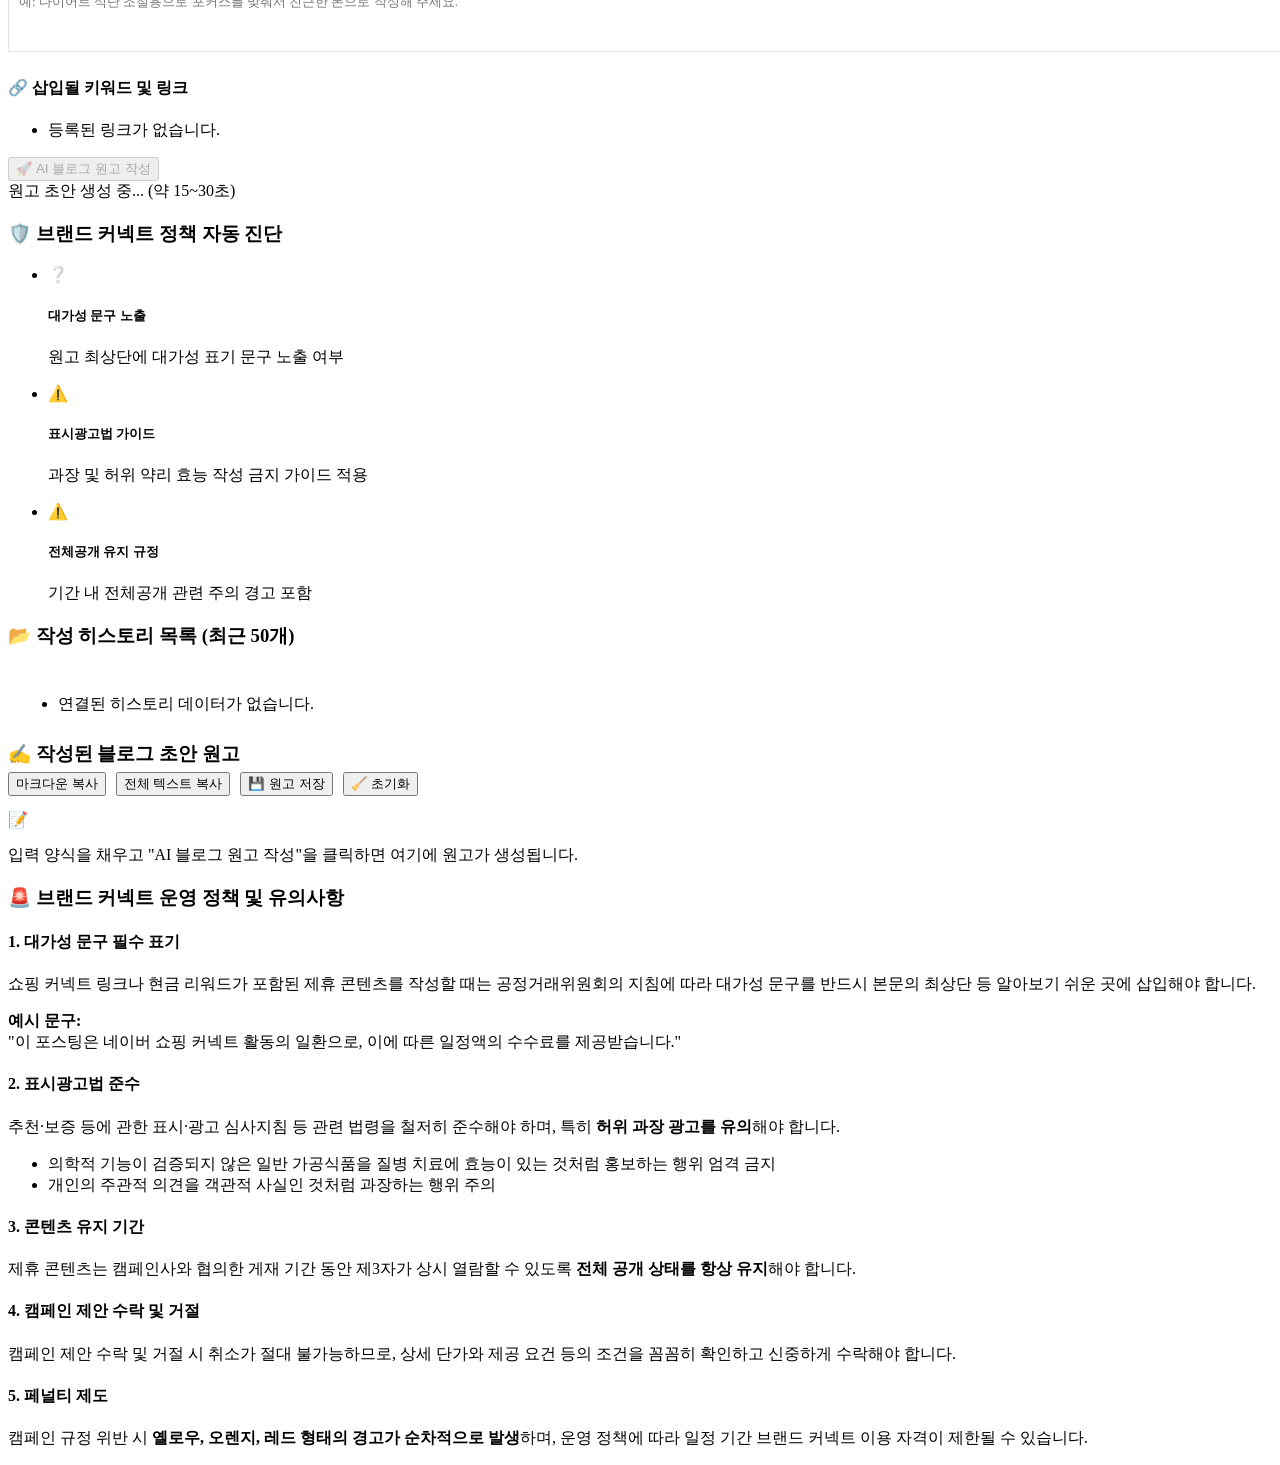
==== commit 0fc3709b: "fix: update Claude model dropdown options to valid 2026 model names" ====
--- a/trend_web_app/static/index.html
+++ b/trend_web_app/static/index.html
@@ -187,10 +187,10 @@
                                 <div class="form-group">
                                     <label for="ai-model-select">AI 작가 모델</label>
                                     <select id="ai-model-select">
-                                        <option value="claude-sonnet-5">Claude 5 Sonnet</option>
-                                        <option value="claude-sonnet-4-5" selected>Claude 4.5 Sonnet (추천)</option>
-                                        <option value="claude-3-5-sonnet-20260229">Claude 3.5 Sonnet</option>
-                                        <option value="claude-3-haiku-20240307">Claude 3 Haiku (빠름)</option>
+                                        <option value="claude-sonnet-5" selected>Claude 5 Sonnet (추천)</option>
+                                        <option value="claude-sonnet-4-5">Claude 4.5 Sonnet</option>
+                                        <option value="claude-haiku-4-5-20251001">Claude 4.5 Haiku (빠름)</option>
+                                        <option value="claude-opus-4-5-20251101">Claude 4.5 Opus (정밀)</option>
                                     </select>
                                 </div>
                                 <div class="form-group">
